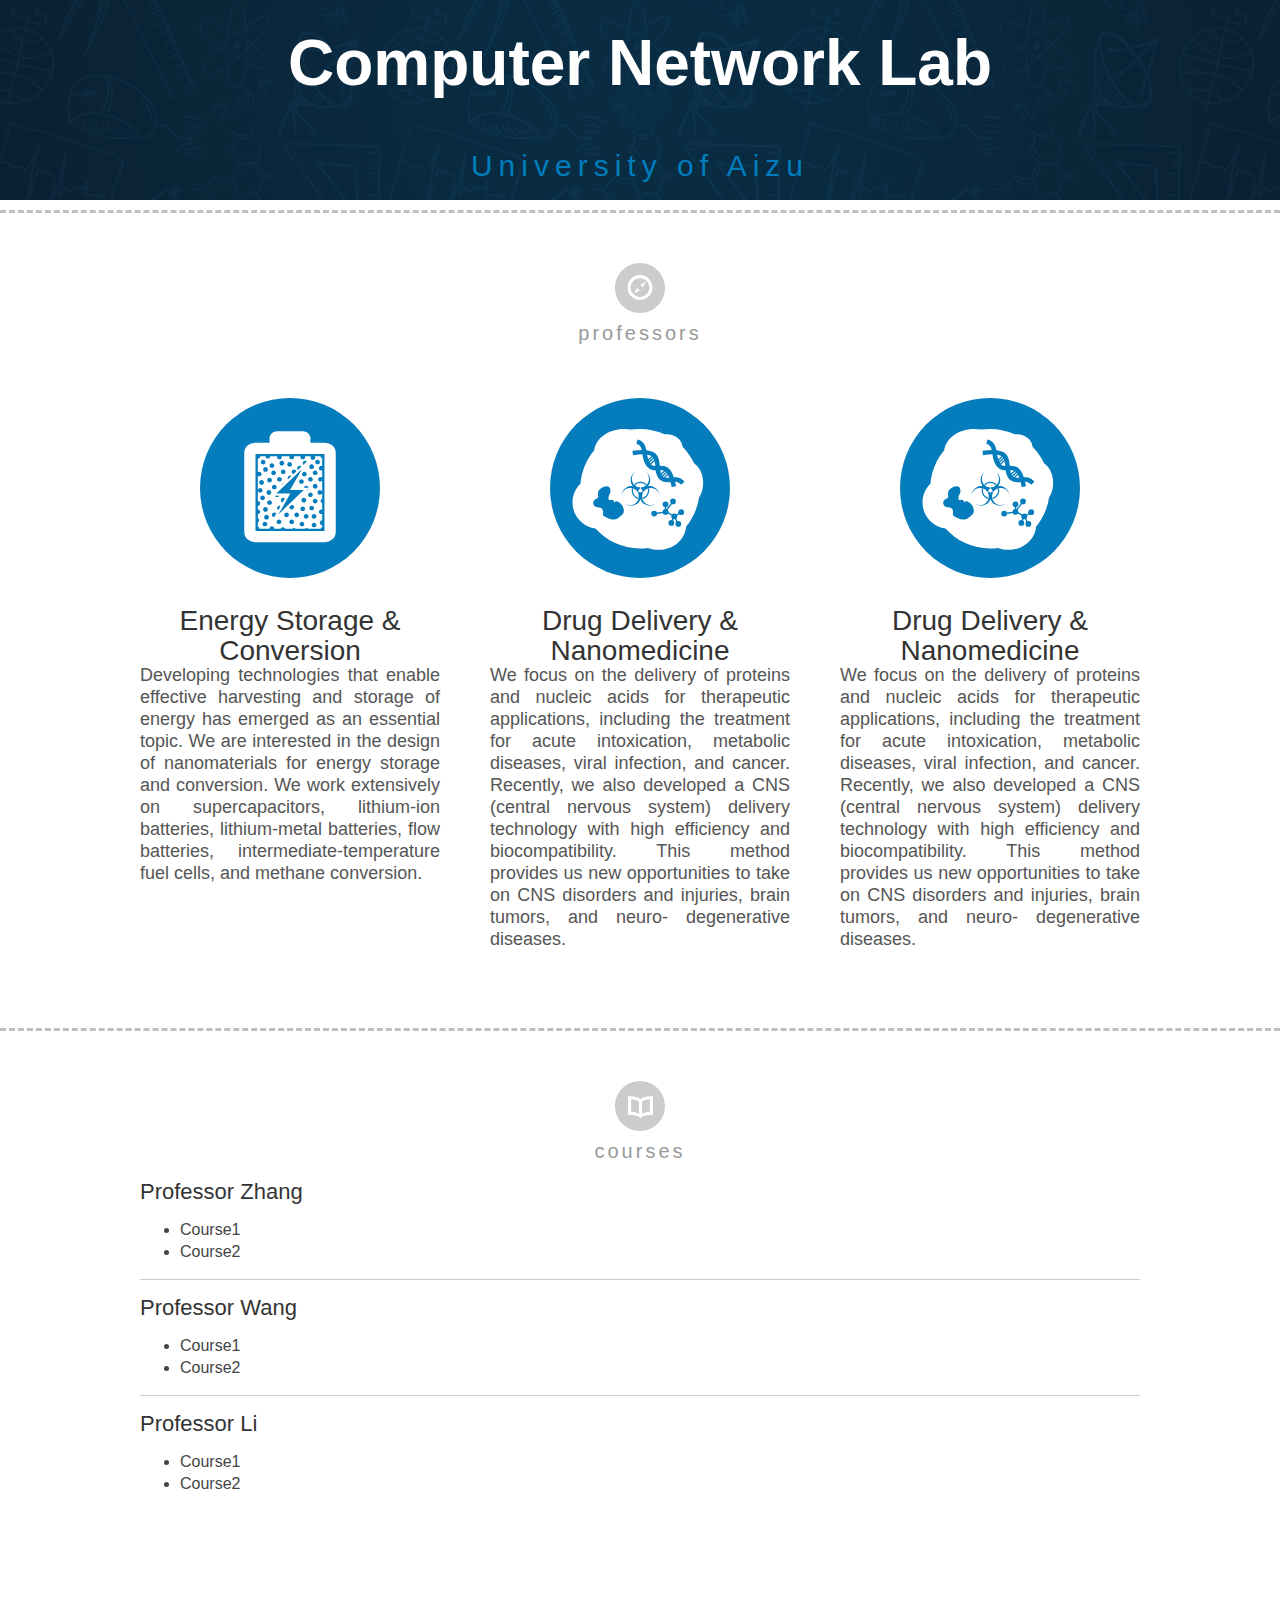
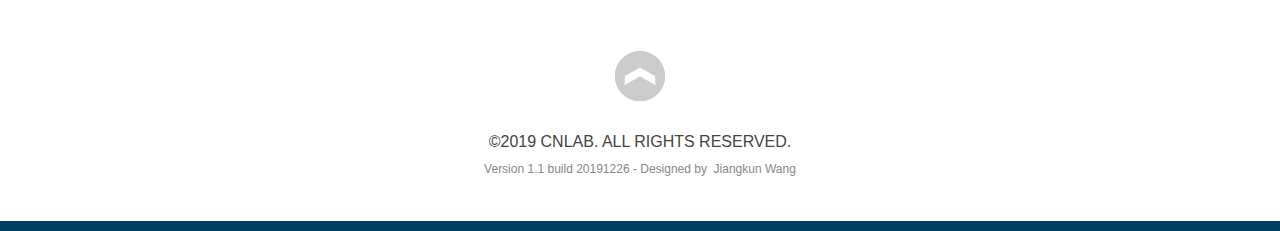
==== index.html @ 90c85148 "20200103" ====
<!DOCTYPE html>
<html class="no-js" lang="en" xmlns="http://www.w3.org/1999/xhtml" xml:lang="en">

<head>
    <meta charset="utf-8" />
    <meta http-equiv="X-UA-Compatible" content="IE=edge,chrome=1" />
    <title>CNLab @ University of Aizu</title>
    <link rel="stylesheet" href="styles.css" />
</head>

<body>
    <div class="page-container">
        <header id="home">
            <div id="show-mobile-menu-container">
                <a class="btn menu-btn" id="open-menu-btn" href="#"><span class="btn-bar"></span><span class="btn-bar"></span
            ><span class="btn-bar"></span
          ></a>
            </div>
            <div class="light">
                <div class="lulab-logo">
                    <h1><a href="index.html">Computer Network Lab</a></h1>
                    <p>University of Aizu</p>
                </div>
            </div>
        </header>
        <section id="research">
            <article>
                <h2 class="section-title">Professors</h2>
                <div class="row-fluid">
                    <div class="ri-span span6" id="ri-left">
                        <img class="ri-img" src="img/ri-energy.svg" alt="Battery Materials" />
                        <h3 class="ri-title">Energy Storage & Conversion</h3>
                        <p>
                            Developing technologies that enable effective harvesting and storage of energy has emerged as an essential topic. We are interested in the design of nanomaterials for energy storage and conversion. We work extensively on supercapacitors, lithium-ion batteries,
                            lithium-metal batteries, flow batteries, intermediate-temperature fuel cells, and methane conversion.
                        </p>
                    </div>
                    <div class="ri-span span6" id="ri-left">
                        <img class="ri-img" src="img/ri-bio.svg" alt="Biomolecule Delivery" />
                        <h3 class="ri-title">Drug Delivery & Nanomedicine</h3>
                        <p>
                            We focus on the delivery of proteins and nucleic acids for therapeutic applications, including the treatment for acute intoxication, metabolic diseases, viral infection, and cancer. Recently, we also developed a CNS (central nervous system) delivery technology
                            with high efficiency and biocompatibility. This method provides us new opportunities to take on CNS disorders and injuries, brain tumors, and neuro- degenerative diseases.
                        </p>
                    </div>
                    <div class="ri-span span6" id="ri-left2">
                        <img class="ri-img" src="img/ri-bio.svg" alt="Biomolecule Delivery" />
                        <h3 class="ri-title">Drug Delivery & Nanomedicine</h3>
                        <p>
                            We focus on the delivery of proteins and nucleic acids for therapeutic applications, including the treatment for acute intoxication, metabolic diseases, viral infection, and cancer. Recently, we also developed a CNS (central nervous system) delivery technology
                            with high efficiency and biocompatibility. This method provides us new opportunities to take on CNS disorders and injuries, brain tumors, and neuro- degenerative diseases.
                        </p>
                    </div>
                </div>
            </article>
        </section>
        <section id="publication">
            <h2 class="section-title">Courses</h2>
            <article>
                <div>
                    <h3 class="member-name">Professor Zhang</h3>
                    <ul>
                        <li>Course1</li>
                        <li>Course2</li>
                    </ul>
                    <hr />
                    <h3 class="member-name">Professor Wang</h3>
                    <ul>
                        <li>Course1</li>
                        <li>Course2</li>
                    </ul>
                    <hr />
                    <h3 class="member-name">Professor Li</h3>
                    <ul>
                        <li>Course1</li>
                        <li>Course2</li>
                    </ul>
                </div>
            </article>
        </section>
        <footer>
            <p class="footer-gohome">
                <a class="btn-gohome" href="#home">Go Home</a>
            </p>
            <p class="footer">
                &copy;2019 <a href="index.html">CNLab</a>. All rights reserved.
            </p>
            <p class="sub-footer">
                Version 1.1 build 20191226 - Designed by&nbsp;
                <a href="https://wjkbfq.github.io">Jiangkun Wang</a>
            </p>
        </footer>
        <div class="disable-dim"></div>
    </div>
</body>

</html>
---- styles.css ----
article,aside,details,figcaption,figure,footer,header,hgroup,hr,main,nav,section,summary {
display:block;
}

dl,h3,hr,menu,ol,p,pre,ul {
margin:1em 0;
}

fieldset,hr,img,legend {
border:0;
}

fieldset,hr,legend {
padding:0;
}

.contact-btns,.pub-list,nav ol,nav ul {
list-style:none;
}

.hidden,.invisible {
visibility:hidden;
}

.clearfix:after,.container::after,.member-ope .member-ope-inner::after,.row-fluid::after,nav .navbar-inner::after {
clear:both;
}

audio:not([controls]) {
display:none;
height:0;
}

html {
font-size:100%;
-webkit-text-size-adjust:100%;
-ms-text-size-adjust:100%;
}

button,html,input,select,textarea {
font-family:sans-serif;
color:#222;
}

a:focus {
outline:dotted thin;
}

a:active,a:hover {
outline:0;
}

h1 {
font-size:2em;
margin:.67em 0;
}

h2 {
font-size:1.5em;
margin:.83em 0;
}

h3 {
font-size:1.17em;
}

h4 {
font-size:1em;
margin:1.33em 0;
}

h5 {
font-size:.83em;
margin:1.67em 0;
}

h6 {
font-size:.67em;
margin:2.33em 0;
}

abbr[title] {
border-bottom:1px dotted;
}

b,strong {
font-weight:700;
}

blockquote {
margin:1em 40px;
}

dfn {
font-style:italic;
}

hr {
-moz-box-sizing:content-box;
box-sizing:content-box;
height:1px;
border-top:1px solid #ccc;
}

mark {
background:#ff0;
color:#000;
}

code,kbd,pre,samp {
font-family:monospace,serif;
font-size:1em;
}

pre {
white-space:pre-wrap;
word-wrap:break-word;
}

q {
quotes:none;
}

q:after,q:before {
content:none;
}

small {
font-size:80%;
}

sub,sup {
font-size:75%;
line-height:0;
position:relative;
vertical-align:baseline;
}

sup {
top:-.5em;
}

sub {
bottom:-.25em;
}

dd {
margin:0 0 0 40px;
}

menu,ol,ul {
padding:0 0 0 40px;
}

img {
-ms-interpolation-mode:bicubic;
vertical-align:middle;
}

svg:not(:root) {
overflow:hidden;
}

legend {
white-space:normal;
}

button,input,select,textarea {
font-size:100%;
vertical-align:baseline;
margin:0;
}

button,input {
line-height:normal;
}

button,select {
text-transform:none;
}

button,html input[type=button],input[type=reset],input[type=submit] {
-webkit-appearance:button;
cursor:pointer;
}

.lulab-logo p,button[disabled],html input[disabled] {
cursor:default;
}

input[type=checkbox],input[type=radio] {
box-sizing:border-box;
padding:0;
}

input[type=search] {
-webkit-appearance:textfield;
-moz-box-sizing:content-box;
-webkit-box-sizing:content-box;
box-sizing:content-box;
}

input[type=search]::-webkit-search-cancel-button,input[type=search]::-webkit-search-decoration {
-webkit-appearance:none;
}

button::-moz-focus-inner,input::-moz-focus-inner {
border:0;
padding:0;
}

textarea {
overflow:auto;
vertical-align:top;
resize:vertical;
}

table {
border-collapse:collapse;
border-spacing:0;
}

.chromeframe {
background:#ccc;
color:#000;
margin:.2em 0;
padding:.2em 0;
}

body {
font-family:Raleway,sans-serif;
font-size:16px;
line-height:22px;
color:#444;
}

.page-container {
position:relative;
-webkit-transition:left .6s;
-moz-transition:left .6s;
transition:left .6s;
z-index:10;
background:#fff;
}

.disable-dim,nav {
position:absolute;
}

.disable-dim {
top:0;
left:0;
width:100%;
height:100%;
background:#fff;
opacity:0;
display:none;
-webkit-transition:opacity .5s;
-moz-transition:opacity .5s;
transition:opacity .5s;
}

.container {
width:auto;
}

#main-nav-menu {
float:none;
display:inline-block;
zoom:1;
margin:0 auto;
}

header {
background:url(img/home-pattern.png);
line-height: 200px !important;
height: 200px !important;
}

.light {
width:100%;
height:100%;
background:url(img/light.png) center center no-repeat;
background-size:1920px 1920px;
}


header .lulab-logo {
vertical-align:middle;
display:inline-block;
zoom:2;
width:100%;
text-align:center;
line-height:20px;
}


.lulab-logo p {
letter-spacing:3px;
color:#007dbc;
font-size:15px;
padding:10px;
}

a{text-decoration: none;color: white}

/*.lulab-logo h1 a {
display:block;
overflow:hidden;
width:240px;
height:56px;
text-indent:-999px;
background:url(img/logo.svg) no-repeat;
background-size:240px 56px;
margin:0 auto;
}*/

nav {
height:100px;
line-height:100px;
bottom:0;
width:100%;
z-index:100;
background:0 0;
transition:background .3s;
}

nav ul li,nav ul li a {
display:block;
color:#007dbc;
}

nav ul,nav ul li {
height:inherit;
line-height:inherit;
}

nav ul {
overflow:visible;
display:inline-block;
zoom:1;
margin:0;
padding:0;
}

nav ul li {
float:left;
letter-spacing:3px;
font-size:16px;
padding:0 20px;
}

section .section-title,section#contact p {
font-size:20px;
line-height:20px;
font-weight:200;
text-align:center;
}

nav ul li a {
text-decoration:none;
-webkit-transition:color .5s;
-moz-transition:color: .5s;
transition:color .5s;
}

nav ul li.active a,nav ul li:hover a {
color:#479ee9;
}

#close-menu-btn-container {
height:60px;
display:none;
vertical-align:middle;
}

#show-mobile-menu-container {
display:none;
height:35px;
width:35px;
position:fixed;
top:15px;
right:15px;
line-height:10px;
}

.btn {
display:inline-block;
zoom:1;
border:1px solid #000;
border-radius:5px;
vertical-align:middle;
margin:5px;
padding:5px;
}

.btn-bar {
display:block;
height:5px;
background:#000;
border-radius:5px;
margin:4px 0;
}

.menu-btn {
width:30px;
height:30px;
}

#close-menu-btn {
margin-left:20px;
border:none;
}

#close-menu-btn .btn-bar {
background:#e7e7e7;
}

#open-menu-btn {
width:23px;
height:23px;
border:1px solid #007dbc;
padding:3px;
}

#open-menu-btn .btn-bar {
background:#007dbc;
height:4px;
margin:3px 0;
}

#open-menu-btn:hover {
border-color:#479ee9;
}

#open-menu-btn:hover .btn-bar {
background:#479ee9;
}

nav.navbar-stuck {
position:fixed;
top:0;
bottom:auto;
background:#fff;
}

nav.navbar-stuck ul li.active a,nav.navbar-stuck ul li:hover a {
color:#000;
text-shadow:0 0 .2em #7f7f7f;
}

section {
border-top:3px dashed #bfbfbf;
margin:10px 0;
}

article {
max-width:1000px;
margin:0 auto;
padding:0 30px 50px;
}

section .section-title {
letter-spacing:3px;
text-transform:lowercase;
color:#999;
background:url(img/icons.svg) top center no-repeat;
background-size:50px;
overflow:hidden;
margin:50px 0;
padding:60px 0 5px;
}

section#research .section-title {
background-position:center -250px;
}

section#alumni,section#people {
background:url(img/people-bg.jpg);
margin-bottom:0;
}

section#people article {
padding-bottom:0;
}

section#alumni .section-title,section#people .section-title {
background-position:center -125px;
}

section#publication .section-title {
background-position:center -375px;
margin-bottom:10px;
}

section#contact {
background:url(img/contact-bg.jpg) center fixed;
background-size:cover;
border-top-color:#0f67b8;
color:#fff;
padding-bottom:40px;
}

section#contact .section-title {
background-position:center 0;
color:#fff;
margin:70px 0 40px;
}

section#contact p {
color:#fff;
}

footer {
height:250px;
border-bottom:10px solid #003f5f;
}

.group-pic {
width:100%;
padding-bottom:60px;
}

.group-pic-img {
border-radius:20px;
overflow:hidden;
width:100%;
}

.row-fluid {
width:100%;
}

.row-fluid [class*=span] {
display:block;
float:left;
width:100%;
min-height:30px;
margin-left:5%;
}

.row-fluid [class*=span]:first-child {
margin-left:0;
}

.row-fluid .span6 {
width:30%;
}

.row-fluid .span3 {
width:21.25%;
}

.ri-span p {
text-align:justify;
color:#555;
font-size:18px;
}

.member-name,.member-title,.ri-title {
cursor:default;
font-weight:400;
color:#333;
}

.ri-img {
width:60%;
}

.ri-title {
font-size:28px;
height:30px;
line-height:30px;
text-transform:capitalize;
margin:28px 0;
}

.member-name,.member-title {
line-height:22px;
font-size:22px;
margin:15px 0 5px;
}

.member-title {
line-height:12px;
font-size:12px;
color:#555;
text-wrap:none;
white-space:nowrap;
margin:5px 0 15px;
}

.member-title a {
color:#444;
text-decoration:none;
}

.member-description {
color:#555;
font-size:14px;
line-height:18px;
text-align:center;
overflow-y:auto;
overflow-x:hidden;
margin:0 0 10px;
}

.member-description a {
color:#333;
text-decoration:none;
}

.contact-btns li a,.featured-read-btn,.footer a,.member-ope ul li a,.pub-item .title a,.pub-year-btn,.sub-footer a {
text-decoration:none;
}

.member-description em {
color:#333;
font-style:normal;
}

.row-fluid .span-member,.row-fluid .span-member:first-child {
text-align:center;
width:22%;
overflow:hidden;
border-radius:20px;
height:400px;
margin:20px 1%;
}

.member-avatar {
width:65%;
display:inline-block;
zoom:1;
border-radius:50%;
margin:0 auto;
}

.member-ope {
text-align:center;
background:0 0;
height:70px;
overflow:hidden;
}

.member-ope ul {
height:inherit;
line-height:inherit;
overflow:visible;
display:inline-block;
zoom:1;
margin:0 auto;
padding:0;
}

.member-ope ul li {
line-height:inherit;
display:block;
float:left;
letter-spacing:2px;
font-size:14px;
width:30px;
height:30px;
overflow:hidden;
margin:0 5px 5px;
}

.member-ope ul li a {
display:block;
width:30px;
height:30px;
overflow:hidden;
text-indent:-1000px;
background:url(img/social-icons.svg) no-repeat;
background-size:30px;
opacity:1;
-webkit-transition:opacity .5s;
-moz-transition:opacity .5s;
transition:opacity .5s;
}

.member-ope ul li:hover a {
opacity:.4;
}

.member-ope ul li.icon-facebook a {
background-position:0 -1px;
}

.member-ope ul li.icon-pinterest a {
background-position:0 -184px;
}

.member-ope ul li.icon-twitter a {
background-position:0 -63px;
}

.member-ope ul li.icon-linkedin a {
background-position:0 -123px;
}

.member-ope ul li.icon-gplus a {
background-position:0 -245px;
}

.member-ope ul li.icon-renren a {
background-position:0 -306px;
}

.member-ope ul li.icon-weibo a {
background-position:0 -367px;
}

.member-ope ul li.icon-homepage a {
background-position:0 -550px;
}

.member-ope ul li.icon-researchgate a {
background-position:0 -611px;
}

.member-ope ul li.icon-cv a {
background-position:0 -490px;
}

.member-ope ul li.icon-email a {
background-position:0 -428px;
}

.contact-btns {
display:block;
text-align:center;
margin:10px 0 0;
padding:0;
}

.contact-btns li {
margin:10px 0;
}

.contact-btns li a {
color:#fff;
display:inline-block;
zoom:1;
line-height:16px;
font-size:16px;
font-weight:200;
background:url(img/contact-icons.svg) 15px 0 no-repeat #0e4876;
box-shadow:4px 4px 0 #000;
text-align:left;
padding:15px;
}

.contact-btns li a:hover {
box-shadow:none;
}

.contact-btns li.contact-email-btn a {
background-position:15px 16px;
padding-left:45px;
}

.contact-btns li.contact-tel-btn a {
background-position:15px -86px;
padding-left:42px;
}

.contact-btns li.contact-address-btn a {
line-height:16px;
font-size:13px;
background-position:12px -183px;
padding-left:50px;
}

.contact-btns li.alumni-trigger a {
line-height:18px;
font-size:18px;
background-image:none;
background-color:#cfcfcf;
box-shadow:4px 4px 0 rgba(0,0,0,.1);
color:#1468b1;
padding-left:30px;
padding-right:30px;
font-weight:400;
}

.footer-gohome {
line-height:60px;
padding-top:80px;
}

.footer-gohome .btn-gohome {
display:block;
width:50px;
height:50px;
overflow:hidden;
text-indent:-1000px;
background-image:url(img/icons.svg);
background-repeat:no-repeat;
background-size:50px;
background-position:0 -500px;
margin:0 auto;
}

.footer {
text-transform:uppercase;
font-size:16px;
font-weight:400;
color:#444;
padding:30px 0 5px;
}

.footer a:hover {
color:#fff;
background:#444;
}

.sub-footer {
font-size:12px;
font-weight:200;
color:#888;
}

.sub-footer a {
color:#888;
}

.sub-footer a:hover {
color:#fff;
background-color:#888;
}

.pub-year {
font-size:20px;
font-weight:200;
line-height:36px;
margin:15px 0;
}

.pub-year-title {
color:#333;
padding-right:10px;
}

.pub-year-btn {
-webkit-border-radius:5px;
-moz-border-radius:5px;
border-radius:5px;
background:#fff;
color:#007dbc;
margin:0 5px;
padding:5px 10px;
}

.pub-year-btn-active,.pub-year-btn:hover {
background:#007dbc;
color:#fff;
}

.pub-list {
margin:15px 0;
padding:0;
}

.pub-item {
border-left:5px solid #d2ebff;
text-align:justify;
color:#666;
line-height:150%;
margin:5px 0;
padding:3px 0 3px 10px;
}

.pub-item:hover {
background:#f5fbff;
border-left-color:#2b9bff;
}

.pub-item .title {
color:#333;
text-transform:capitalize;
}

.pub-item .title a:hover {
color:#fff;
background:#666;
}

.pub-item .journal {
text-transform:capitalize;
font-style:italic;
color:#555;
}

.bx-wrapper {
margin:0 auto 60px;
padding:0;
}

.bx-wrapper img {
max-width:100%;
display:block;
}

.bx-wrapper .bx-viewport {
border:5px solid #fff;
left:-5px;
background:#fff;
}

.bx-wrapper .bx-controls-auto,.bx-wrapper .bx-pager {
position:absolute;
bottom:-30px;
width:100%;
}

.bx-wrapper .bx-loading {
min-height:50px;
background:url(img/bx_loader.gif) center center no-repeat #fff;
height:100%;
width:100%;
position:absolute;
top:0;
left:0;
z-index:2000;
}

.bx-wrapper .bx-pager {
text-align:center;
font-size:.85em;
font-family:Arial;
font-weight:700;
color:#666;
padding-top:20px;
}

.bx-wrapper .bx-pager.bx-default-pager a {
background:#666;
text-indent:-9999px;
display:block;
width:10px;
height:10px;
outline:0;
-moz-border-radius:5px;
-webkit-border-radius:5px;
border-radius:5px;
margin:0 5px;
}

.bx-wrapper .bx-pager.bx-default-pager a.active,.bx-wrapper .bx-pager.bx-default-pager a:hover {
background:#000;
}

.bx-wrapper .bx-prev {
left:10px;
background:url(img/bx_controls.png) 0 -32px no-repeat;
}

.bx-wrapper .bx-next {
right:10px;
background:url(img/bx_controls.png) -43px -32px no-repeat;
}

.bx-wrapper .bx-prev:hover {
background-position:0 0;
}

.bx-wrapper .bx-next:hover {
background-position:-43px 0;
}

.bx-wrapper .bx-controls-direction a {
position:absolute;
top:62%;
margin-top:-16px;
outline:0;
width:32px;
height:32px;
text-indent:-9999px;
z-index:9999;
}

.bx-wrapper .bx-controls-auto .bx-start {
display:block;
text-indent:-9999px;
width:10px;
height:11px;
outline:0;
background:url(img/bx_controls.png) -86px -11px no-repeat;
margin:0 3px;
}

.bx-wrapper .bx-controls-auto .bx-start.active,.bx-wrapper .bx-controls-auto .bx-start:hover {
background-position:-86px 0;
}

.bx-wrapper .bx-controls-auto .bx-stop {
display:block;
text-indent:-9999px;
width:9px;
height:11px;
outline:0;
background:url(img/bx_controls.png) -86px -44px no-repeat;
margin:0 3px;
}

.bx-wrapper .bx-controls-auto .bx-stop.active,.bx-wrapper .bx-controls-auto .bx-stop:hover {
background-position:-86px -33px;
}

.bx-wrapper .bx-controls.bx-has-controls-auto.bx-has-pager .bx-pager {
text-align:left;
width:80%;
}

.bx-wrapper .bx-controls.bx-has-controls-auto.bx-has-pager .bx-controls-auto {
right:0;
width:35px;
}

.bx-wrapper .bx-caption {
position:absolute;
bottom:0;
left:0;
background:rgba(80,80,80,.75);
width:100%;
}

.bx-wrapper .bx-caption span {
color:#fff;
font-family:Arial;
display:block;
font-size:.85em;
padding:10px;
}

.featured-pub-info {
position:absolute;
left:6%;
top:24%;
width:40%;
height:69%;
overflow:hidden;
}

.featured-pub-info h3 {
color:#fff;
font-weight:400;
font-size:26px;
line-height:120%;
}

.featured-read-btn {
background:rgba(255,255,255,.2);
border:1px solid rgba(255,255,255,.5);
color:#fff;
font-size:18px;
line-height:18px;
position:absolute;
bottom:0;
margin:10px 0;
padding:10px;
}

.featured-read-btn:hover {
background:#fff;
color:#000;
}

.ir,.visuallyhidden {
border:0;
overflow:hidden;
}

.ir {
background-color:transparent;
}

.ir:before {
content:"";
display:block;
width:0;
height:150%;
}

.hidden {
display:none!important;
}

.visuallyhidden {
clip:rect(0000);
height:1px;
position:absolute;
width:1px;
margin:-1px;
padding:0;
}

.visuallyhidden.focusable:active,.visuallyhidden.focusable:focus {
clip:auto;
height:auto;
overflow:visible;
position:static;
width:auto;
margin:0;
}

.clearfix:after,.clearfix:before {
content:" ";
display:table;
}

body,fieldset,figure,form,.member-description p,footer p {
margin:0;
}

nav,nav ul li,.ri-span,.footer,.footer-gohome,.sub-footer,.bx-wrapper .bx-controls-auto {
text-align:center;
}

audio,canvas,video,.bx-wrapper .bx-controls-auto .bx-controls-auto-item,.bx-wrapper .bx-pager .bx-pager-item {
display:inline-block;
}

[hidden],.bx-wrapper .bx-controls-direction a.disabled,.alumni-btn,.alumni-wnd {
display:none;
}

::-moz-selection,::selection {
background:#007dbc;
color:#fff;
text-shadow:none;
}

nav .navbar-inner,.bx-wrapper,.member-ope .member-ope-inner {
position:relative;
}

.navbar-inner::after,nav .navbar-inner::before,.row-fluid::after,.row-fluid::before,.member-ope .member-ope-inner::before,.member-ope-inner::after {
content:"";
display:table;
line-height:0;
}

#close-menu-btn:hover .btn-bar,section#research {
background:#fff;
}

nav.navbar-stuck ul li,nav.navbar-stuck ul li a,.pub-item .title a {
color:#333;
}

.member-title a:hover,.member-description a:hover {
text-decoration:underline;
}

.footer a,.pub-item .vol {
color:#444;
}

@media only screen and min-width1200px {
.alumni-btn {
display:block;
}
}

@media only screen and min-width769px and max-width979px {
.alumni-btn {
display:block;
}
}

@media only screen and max-width768px {
nav,nav ul li {
text-align:left;
}

nav ul li,nav ul li a {
color:#e7e7e7;
display:block;
}

#close-menu-btn-container,#show-mobile-menu-container,nav ul li,nav ul li a {
display:block;
}

body {
padding:0;
}

.lulab-logo h1 a {
width:200px;
height:46px;
background-size:200px 46px;
}

nav ul,nav ul li {
width:100%;
line-height:inherit;
padding:0;
}

.lulab-logo p {
font-size:18px;
}

nav {
height:500px;
line-height:60px;
top:0;
right:0;
position:fixed;
width:300px;
background:#262626;
border-left:5px solid #fff;
z-index:0;
}

nav .navbar-inner {
height:100%;
}

nav ul {
overflow:visible;
overflow-y:auto;
margin:0;
}

nav ul li {
height:60px;
border-top:1px solid #313131;
border-bottom:1px solid #000;
letter-spacing:1px;
font-size:20px;
font-weight:400;
text-transform:capitalize;
}

nav ul li a {
text-decoration:none;
padding:0 20px;
}

nav ul li.active,nav ul li:hover {
background-color:#0c0c0c;
border-top:1px solid #0c0c0c;
}

nav ul li.active a,nav ul li:hover a {
color:#fff;
}

.ri-title {
font-size:24px;
}

.row-fluid .span-member,.row-fluid .span-member:first-child {
text-align:center;
width:30%;
overflow:hidden;
border-radius:20px;
margin:20px 1%;
}

.featured-pub-info h3 {
font-size:20px;
}

.featured-read-btn {
font-size:15px;
line-height:15px;
}
}

@media only screen and max-width600px {
.row-fluid .span-member,.row-fluid .span-member:first-child {
text-align:center;
width:46%;
overflow:hidden;
border-radius:20px;
margin:20px 1%;
}

.featured-pub-info h3 {
font-size:16px;
}

.featured-read-btn {
font-size:13px;
line-height:13px;
}
}

@media only screen and max-width480px {
body {
padding:0;
}

.lulab-logo h1 a {
width:160px;
height:37px;
background-size:160px 37px;
}

.lulab-logo p {
font-size:16px;
}

.row-fluid [class*=span],.row-fluid [class*=span]:first-child {
float:none;
margin-left:0;
width:100%;
height:auto;
}

.ri-title {
font-size:28px;
}

.member-name,.member-title {
line-height:26px;
font-size:26px;
}

.member-title {
line-height:14px;
font-size:14px;
}

.member-description {
font-size:16px;
line-height:19px;
}

section#contact {
background:url(img/contact-bg-mobile.jpg) fixed;
background-size:100%;
}

section#contact p {
font-size:18px;
line-height:18px;
}

.bx-wrapper,.group-pic {
display:none;
}
}

@media print {
blockquote,img,pre,tr {
page-break-inside:avoid;
}

* {
background:0 0!important;
color:#000!important;
box-shadow:none!important;
text-shadow:none!important;
}

a,a:visited {
text-decoration:underline;
}

a[href]:after {
content:" (" attr(href) ")";
}

abbr[title]:after {
content:" (" attr(title) ")";
}

.ir a:after,a[href^=javascript:]:after,a[href^=#]:after {
content:"";
}

blockquote,pre {
border:1px solid #999;
}

thead {
display:table-header-group;
}

img {
max-width:100%!important;
}

@page {
margin:.5cm;
}

h2,h3,p {
orphans:3;
widows:3;
}

h2,h3 {
page-break-after:avoid;
}
}
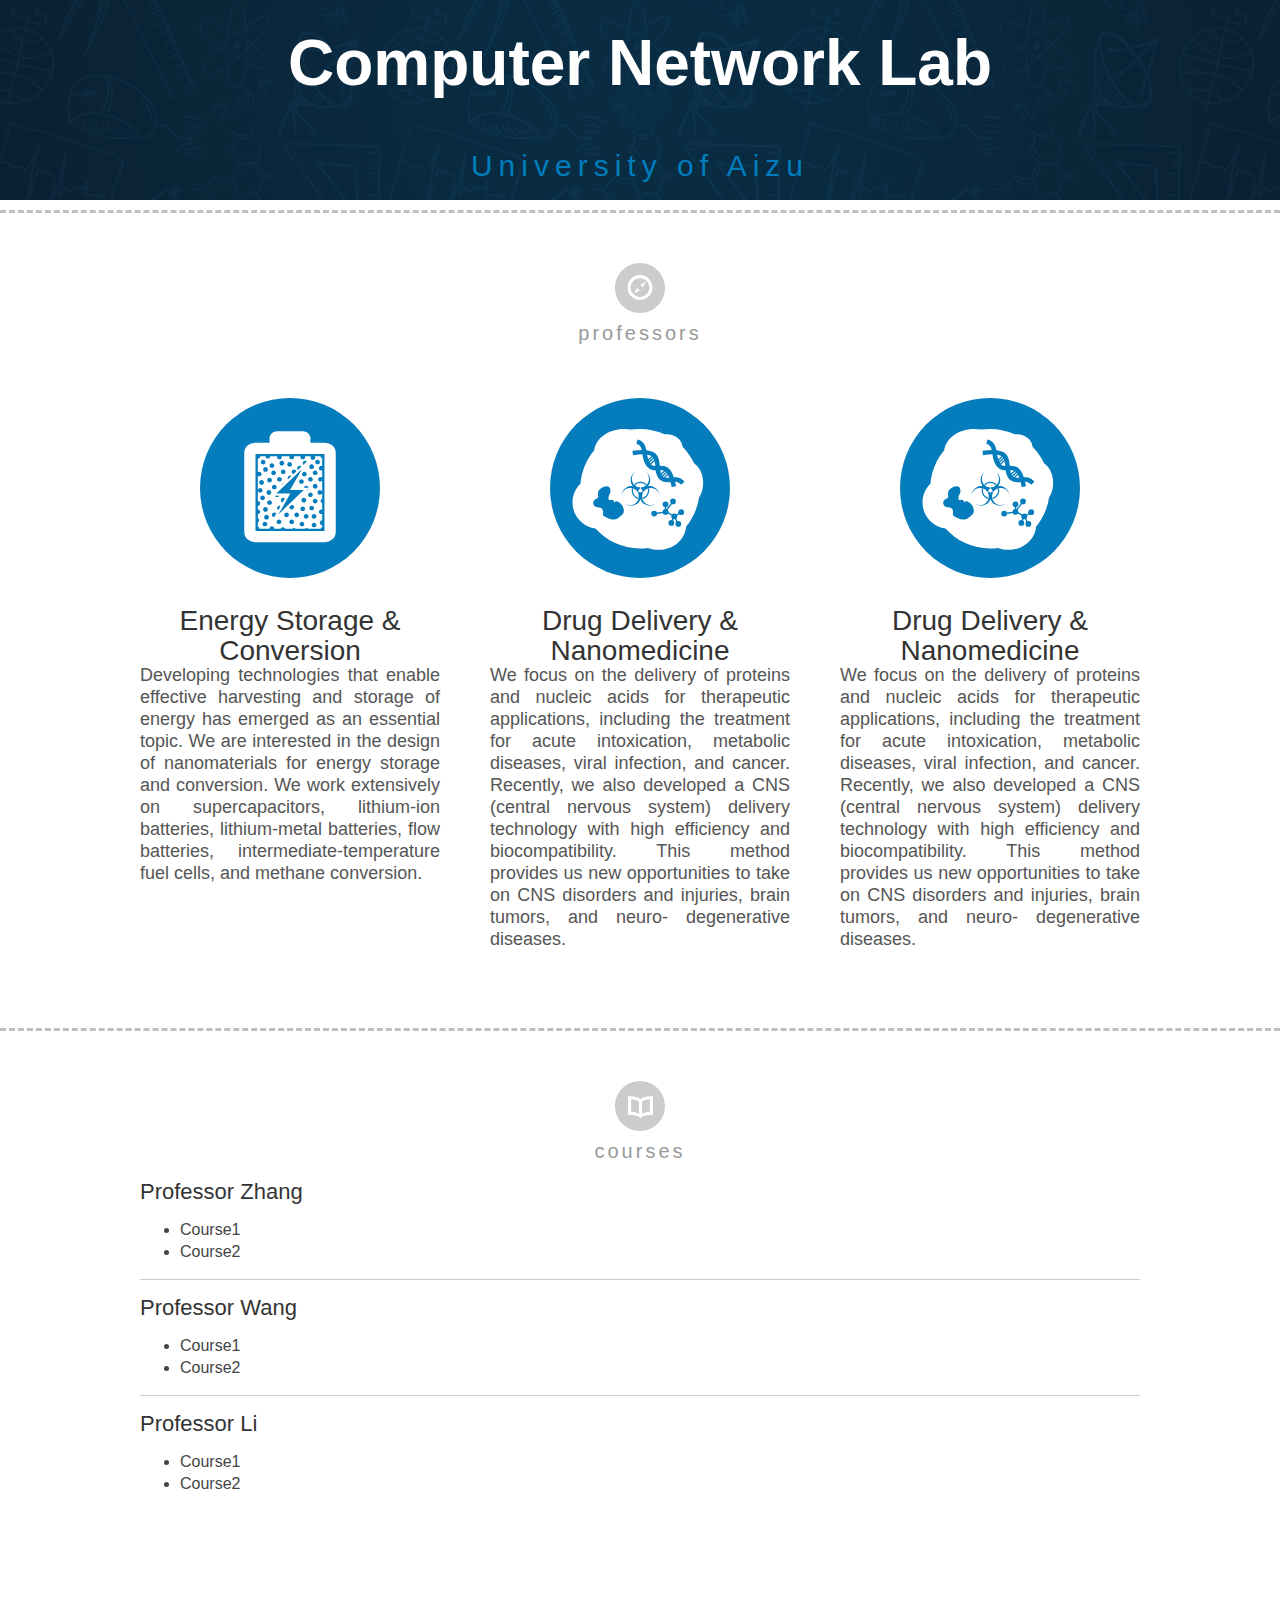
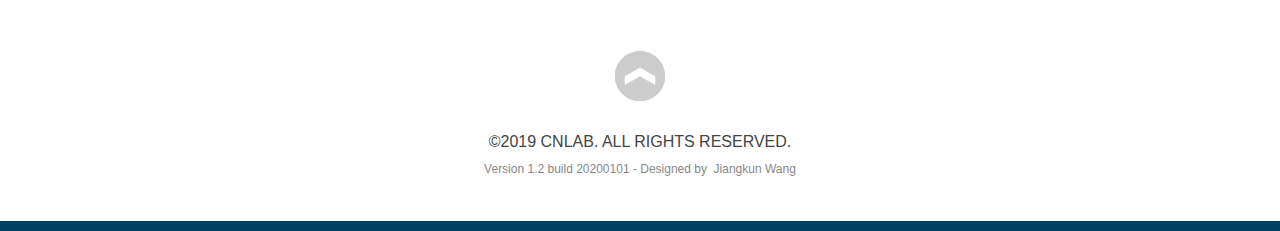
==== commit e7199229: "Update index.html" ====
--- a/index.html
+++ b/index.html
@@ -86,8 +86,8 @@
                 &copy;2019 <a href="index.html">CNLab</a>. All rights reserved.
             </p>
             <p class="sub-footer">
-                Version 1.1 build 20191226 - Designed by&nbsp;
-                <a href="https://wjkbfq.github.io">Jiangkun Wang</a>
+                Version 1.2 build 20200101 - Designed by&nbsp;
+                <a href="https://wjkbfq.github.io" target="_blank">Jiangkun Wang</a>
             </p>
         </footer>
         <div class="disable-dim"></div>
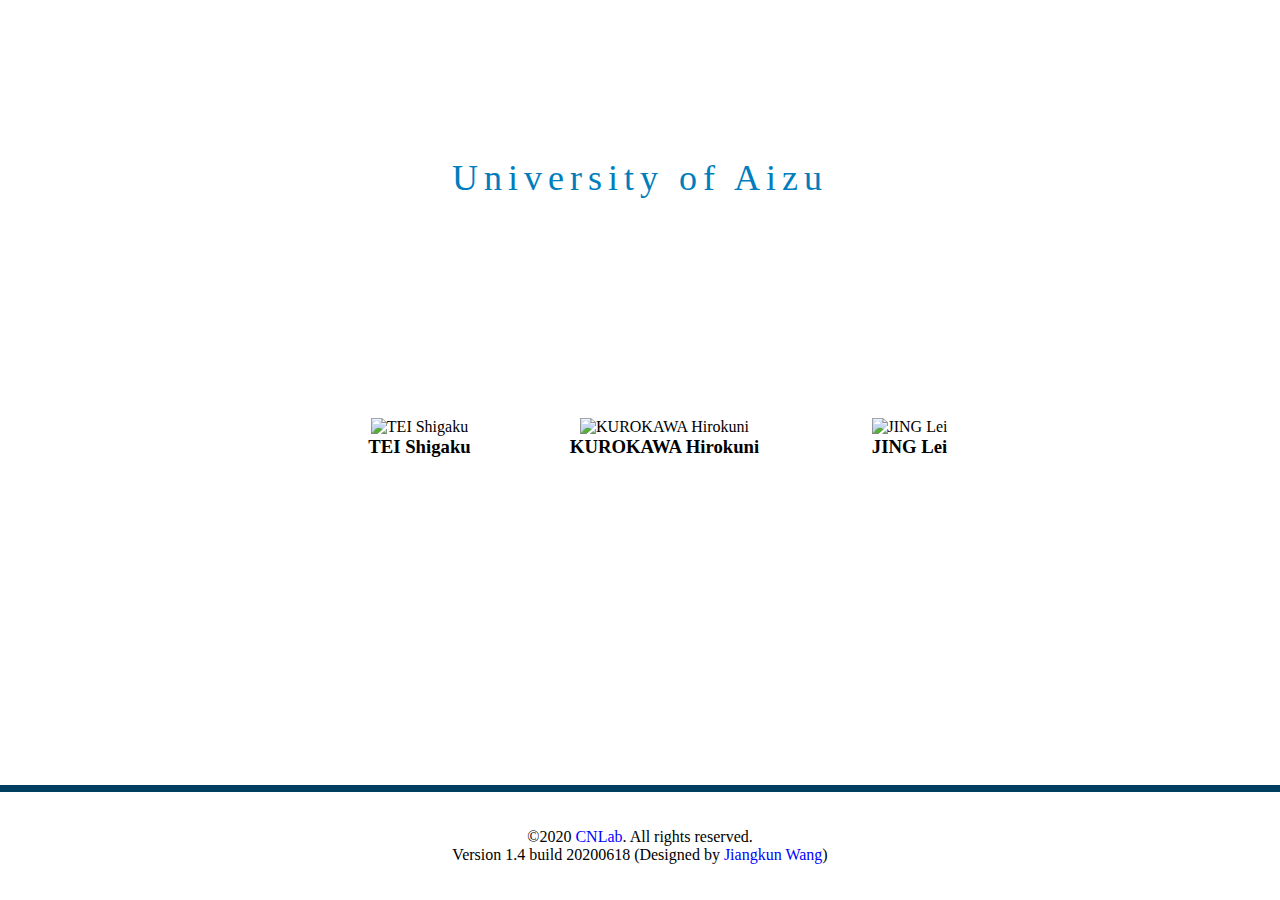
==== commit 5e205867: "20200618" ====
--- a/index.html
+++ b/index.html
@@ -1,97 +1,133 @@
 <!DOCTYPE html>
-<html class="no-js" lang="en" xmlns="http://www.w3.org/1999/xhtml" xml:lang="en">
-
+<html lang="en">
 <head>
     <meta charset="utf-8" />
-    <meta http-equiv="X-UA-Compatible" content="IE=edge,chrome=1" />
     <title>CNLab @ University of Aizu</title>
-    <link rel="stylesheet" href="styles.css" />
+    <style>
+    @media screen and (orientation: portrait) {
+        .container{
+            grid-template-rows: 0px repeat(3, 300px) 0px;
+            grid-template-columns: auto;
+        }
+    }
+    @media screen and (orientation: landscape) {
+        .container{
+            grid-template-rows: auto;
+            grid-template-columns: 15% repeat(3, 25%) 15%;
+        }
+    }
+    * {
+        margin:0;
+        padding:0;
+    }
+    a:link {text-decoration: none;color: blue}
+    a:active {text-decoration: blink}
+    a:hover {text-decoration: none;color: blue}
+    a:visited {text-decoration: none;color: green}
+
+    html{height:100%;}
+    body{min-height:100%;margin:0;padding:0;position:relative;}
+    header {
+        background:url(https://c.kunn.cc/u/i/background-20200618.png);
+        line-height: 250px !important;
+        height: 250px !important;
+    }
+    main{
+        padding:150px;
+    }
+    footer{
+        position:absolute;
+        bottom:0;
+        width:100%;
+    }
+    div {
+        text-align: center;
+    }
+    .container{
+        display: grid;
+        grid-gap: 0px 0px;
+    }
+    .container .item{
+        height:200px;
+    }
+    #c-logo {
+        vertical-align:middle;
+        display:inline-block;
+        zoom:2;
+        width:100%;
+        text-align:center;
+        line-height:20px;
+    }
+    #c-logo h1 a {
+        width:200px;
+        height:46px;
+        background-size:200px 46px;
+    }
+    #c-logo p {
+        letter-spacing:3px;
+        color:#007dbc;
+        font-size:18px;
+        padding:10px;
+    }
+
+</style>
 </head>
-
-<body>
-    <div class="page-container">
-        <header id="home">
-            <div id="show-mobile-menu-container">
-                <a class="btn menu-btn" id="open-menu-btn" href="#"><span class="btn-bar"></span><span class="btn-bar"></span
-            ><span class="btn-bar"></span
-          ></a>
+<body style="overflow:-scroll;overflow-x:hidden">
+    <header>
+        <div id="c-logo">
+            <h1><a href="index.html" style="color: white; line-height:100%">Computer Network Lab</a></h1>
+            <br>
+            <p>University of Aizu</p>
+        </div>
+    </header>
+    <br>
+    <main>
+        <div class="container">
+            <div class="item"></div>
+            <div class="item">
+                <a href="https://www.u-aizu.ac.jp/research/faculty/detail?cd=90039&lng=en" style="color:#000000;">
+                    <img class="ri-img" src="https://www.u-aizu.ac.jp/upload/user/90039.jpg" alt="TEI Shigaku" />
+                    <h3 class="ri-title">
+                        TEI Shigaku
+                    </h3>
+                </a>
             </div>
-            <div class="light">
-                <div class="lulab-logo">
-                    <h1><a href="index.html">Computer Network Lab</a></h1>
-                    <p>University of Aizu</p>
-                </div>
+            <div class="item">
+                <a href="https://www.u-aizu.ac.jp/research/faculty/detail?cd=90040&lng=en"  style="color:#000000;">
+                    <img class="ri-img" src="https://www.u-aizu.ac.jp/upload/user/90040.jpg" alt="KUROKAWA Hirokuni" />
+                    <h3 class="ri-title">
+                        KUROKAWA Hirokuni
+                    </h3>
+                </a>
             </div>
-        </header>
-        <section id="research">
-            <article>
-                <h2 class="section-title">Professors</h2>
-                <div class="row-fluid">
-                    <div class="ri-span span6" id="ri-left">
-                        <img class="ri-img" src="img/ri-energy.svg" alt="Battery Materials" />
-                        <h3 class="ri-title">Energy Storage & Conversion</h3>
-                        <p>
-                            Developing technologies that enable effective harvesting and storage of energy has emerged as an essential topic. We are interested in the design of nanomaterials for energy storage and conversion. We work extensively on supercapacitors, lithium-ion batteries,
-                            lithium-metal batteries, flow batteries, intermediate-temperature fuel cells, and methane conversion.
-                        </p>
-                    </div>
-                    <div class="ri-span span6" id="ri-left">
-                        <img class="ri-img" src="img/ri-bio.svg" alt="Biomolecule Delivery" />
-                        <h3 class="ri-title">Drug Delivery & Nanomedicine</h3>
-                        <p>
-                            We focus on the delivery of proteins and nucleic acids for therapeutic applications, including the treatment for acute intoxication, metabolic diseases, viral infection, and cancer. Recently, we also developed a CNS (central nervous system) delivery technology
-                            with high efficiency and biocompatibility. This method provides us new opportunities to take on CNS disorders and injuries, brain tumors, and neuro- degenerative diseases.
-                        </p>
-                    </div>
-                    <div class="ri-span span6" id="ri-left2">
-                        <img class="ri-img" src="img/ri-bio.svg" alt="Biomolecule Delivery" />
-                        <h3 class="ri-title">Drug Delivery & Nanomedicine</h3>
-                        <p>
-                            We focus on the delivery of proteins and nucleic acids for therapeutic applications, including the treatment for acute intoxication, metabolic diseases, viral infection, and cancer. Recently, we also developed a CNS (central nervous system) delivery technology
-                            with high efficiency and biocompatibility. This method provides us new opportunities to take on CNS disorders and injuries, brain tumors, and neuro- degenerative diseases.
-                        </p>
-                    </div>
-                </div>
-            </article>
-        </section>
-        <section id="publication">
-            <h2 class="section-title">Courses</h2>
-            <article>
-                <div>
-                    <h3 class="member-name">Professor Zhang</h3>
-                    <ul>
-                        <li>Course1</li>
-                        <li>Course2</li>
-                    </ul>
-                    <hr />
-                    <h3 class="member-name">Professor Wang</h3>
-                    <ul>
-                        <li>Course1</li>
-                        <li>Course2</li>
-                    </ul>
-                    <hr />
-                    <h3 class="member-name">Professor Li</h3>
-                    <ul>
-                        <li>Course1</li>
-                        <li>Course2</li>
-                    </ul>
-                </div>
-            </article>
-        </section>
-        <footer>
-            <p class="footer-gohome">
-                <a class="btn-gohome" href="#home">Go Home</a>
-            </p>
-            <p class="footer">
-                &copy;2019 <a href="index.html">CNLab</a>. All rights reserved.
+            <div class="item">
+                <a href="https://www.u-aizu.ac.jp/research/faculty/detail?cd=90041&lng=en" style="color:#000000;">
+                    <img class="ri-img" src="https://www.u-aizu.ac.jp/upload/user/90041.jpg" alt="JING Lei" />
+                    <h3 class="ri-title">
+                        JING Lei
+                    </h3>
+                </a>
+            </div>
+            <div>
+            </div>
+        </div>
+        <div class="item"></div>
+    </main>
+    <footer>
+        <div>
+            <HR style="FILTER: alpha(opacity=100,finishopacity=0,style=2)" width="100%" color=#003f5f SIZE=7>
+            <br>
+            <br>
+            <p>
+                &copy;2020 <a href="index.html">CNLab</a>. All rights reserved.
             </p>
             <p class="sub-footer">
-                Version 1.2 build 20200101 - Designed by&nbsp;
-                <a href="https://wjkbfq.github.io" target="_blank">Jiangkun Wang</a>
+                Version 1.4 build 20200618 (Designed by 
+                <a href="https://b.kunn.cc/" target="_blank">Jiangkun Wang</a>)
             </p>
-        </footer>
-        <div class="disable-dim"></div>
-    </div>
+            <br>
+            <br>
+        </div>
+    </footer>
 </body>
-
 </html>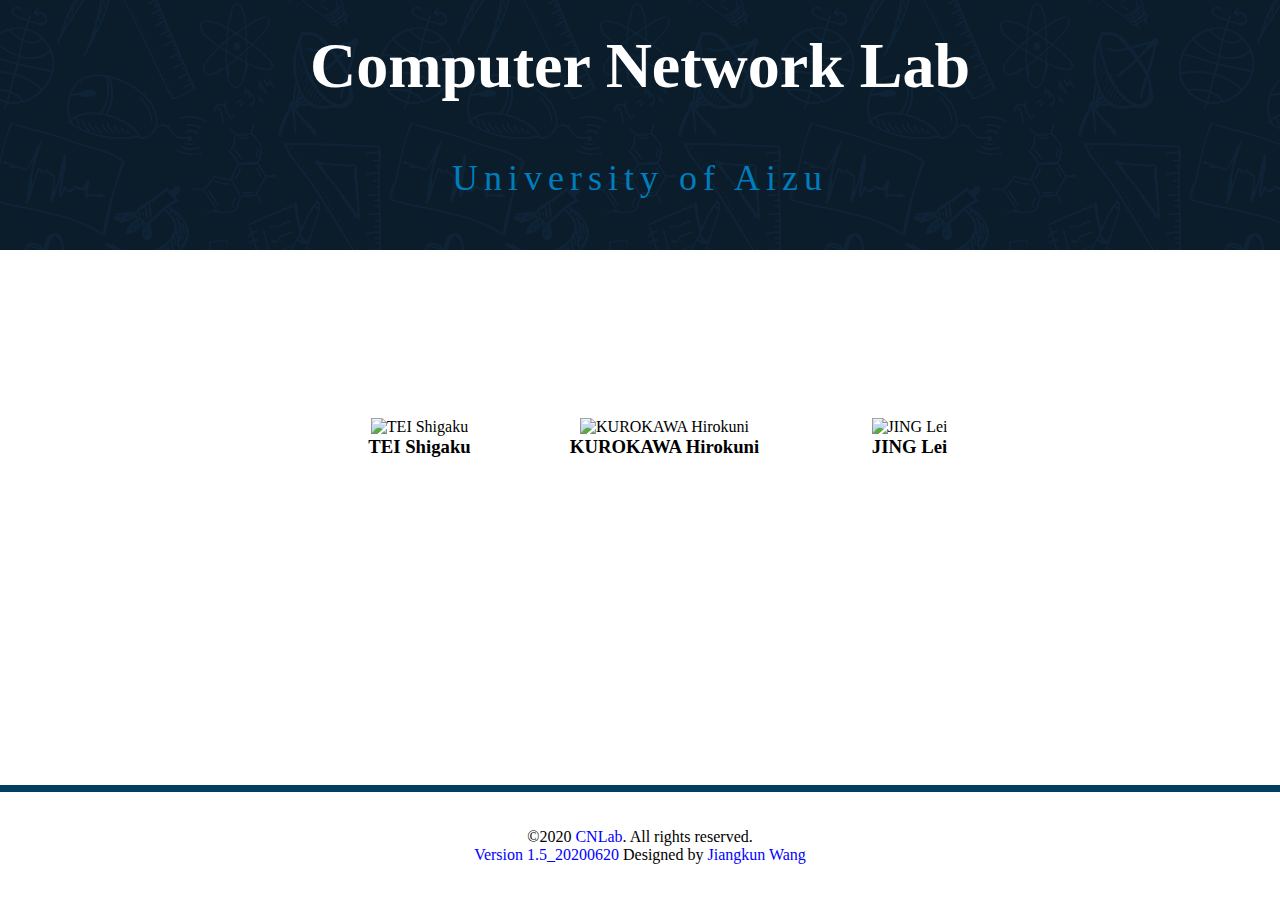
==== commit f8518e58: "Update index.html" ====
--- a/index.html
+++ b/index.html
@@ -1,133 +1,143 @@
 <!DOCTYPE html>
 <html lang="en">
 <head>
-    <meta charset="utf-8" />
-    <title>CNLab @ University of Aizu</title>
-    <style>
-    @media screen and (orientation: portrait) {
-        .container{
-            grid-template-rows: 0px repeat(3, 300px) 0px;
-            grid-template-columns: auto;
-        }
-    }
-    @media screen and (orientation: landscape) {
-        .container{
-            grid-template-rows: auto;
-            grid-template-columns: 15% repeat(3, 25%) 15%;
-        }
-    }
-    * {
-        margin:0;
-        padding:0;
-    }
-    a:link {text-decoration: none;color: blue}
-    a:active {text-decoration: blink}
-    a:hover {text-decoration: none;color: blue}
-    a:visited {text-decoration: none;color: green}
+	<meta charset="utf-8" />
+	<title>CNLab @ University of Aizu</title>
+	<!-- Global site tag (gtag.js) - Google Analytics -->
+	<script async src="https://www.googletagmanager.com/gtag/js?id=UA-128392250-3"></script>
+	<script>
+		window.dataLayer = window.dataLayer || [];
+		function gtag(){dataLayer.push(arguments);}
+		gtag('js', new Date());
 
-    html{height:100%;}
-    body{min-height:100%;margin:0;padding:0;position:relative;}
-    header {
-        background:url(https://c.kunn.cc/u/i/background-20200618.png);
-        line-height: 250px !important;
-        height: 250px !important;
-    }
-    main{
-        padding:150px;
-    }
-    footer{
-        position:absolute;
-        bottom:0;
-        width:100%;
-    }
-    div {
-        text-align: center;
-    }
-    .container{
-        display: grid;
-        grid-gap: 0px 0px;
-    }
-    .container .item{
-        height:200px;
-    }
-    #c-logo {
-        vertical-align:middle;
-        display:inline-block;
-        zoom:2;
-        width:100%;
-        text-align:center;
-        line-height:20px;
-    }
-    #c-logo h1 a {
-        width:200px;
-        height:46px;
-        background-size:200px 46px;
-    }
-    #c-logo p {
-        letter-spacing:3px;
-        color:#007dbc;
-        font-size:18px;
-        padding:10px;
-    }
+		gtag('config', 'UA-128392250-3');
+	</script>
+
+	<style>
+	@media screen and (orientation: portrait) {
+		.container{
+			grid-template-rows: 0px repeat(3, 300px) 0px;
+			grid-template-columns: auto;
+		}
+	}
+	@media screen and (orientation: landscape) {
+		.container{
+			grid-template-rows: auto;
+			grid-template-columns: 15% repeat(3, 25%) 15%;
+		}
+	}
+	* {
+		margin:0;
+		padding:0;
+	}
+	a:link {text-decoration: none;color: blue}
+	a:active {text-decoration: blink}
+	a:hover {text-decoration: none;color: blue}
+	a:visited {text-decoration: none;color: green}
+
+	html{height:100%;}
+	body{min-height:100%;margin:0;padding:0;position:relative;}
+	header {
+		background:url('[data-uri]');
+		line-height: 250px !important;
+	}
+	main{
+		padding:150px;
+	}
+	footer{
+		position:absolute;
+		bottom:0;
+		width:100%;
+	}
+	div {
+		text-align: center;
+	}
+	.container{
+		display: grid;
+		grid-gap: 0px 0px;
+	}
+	.container .item{
+		height:200px;
+	}
+	#c-logo {
+		vertical-align:middle;
+		display:inline-block;
+		zoom:2;
+		width:100%;
+		text-align:center;
+		line-height:20px;
+	}
+	#c-logo h1 a {
+		width:200px;
+		height:46px;
+		background-size:200px 46px;
+	}
+	#c-logo p {
+		letter-spacing:3px;
+		color:#007dbc;
+		font-size:18px;
+		padding:10px;
+	}
 
 </style>
 </head>
 <body style="overflow:-scroll;overflow-x:hidden">
-    <header>
-        <div id="c-logo">
-            <h1><a href="index.html" style="color: white; line-height:100%">Computer Network Lab</a></h1>
-            <br>
-            <p>University of Aizu</p>
-        </div>
-    </header>
-    <br>
-    <main>
-        <div class="container">
-            <div class="item"></div>
-            <div class="item">
-                <a href="https://www.u-aizu.ac.jp/research/faculty/detail?cd=90039&lng=en" style="color:#000000;">
-                    <img class="ri-img" src="https://www.u-aizu.ac.jp/upload/user/90039.jpg" alt="TEI Shigaku" />
-                    <h3 class="ri-title">
-                        TEI Shigaku
-                    </h3>
-                </a>
-            </div>
-            <div class="item">
-                <a href="https://www.u-aizu.ac.jp/research/faculty/detail?cd=90040&lng=en"  style="color:#000000;">
-                    <img class="ri-img" src="https://www.u-aizu.ac.jp/upload/user/90040.jpg" alt="KUROKAWA Hirokuni" />
-                    <h3 class="ri-title">
-                        KUROKAWA Hirokuni
-                    </h3>
-                </a>
-            </div>
-            <div class="item">
-                <a href="https://www.u-aizu.ac.jp/research/faculty/detail?cd=90041&lng=en" style="color:#000000;">
-                    <img class="ri-img" src="https://www.u-aizu.ac.jp/upload/user/90041.jpg" alt="JING Lei" />
-                    <h3 class="ri-title">
-                        JING Lei
-                    </h3>
-                </a>
-            </div>
-            <div>
-            </div>
-        </div>
-        <div class="item"></div>
-    </main>
-    <footer>
-        <div>
-            <HR style="FILTER: alpha(opacity=100,finishopacity=0,style=2)" width="100%" color=#003f5f SIZE=7>
-            <br>
-            <br>
-            <p>
-                &copy;2020 <a href="index.html">CNLab</a>. All rights reserved.
-            </p>
-            <p class="sub-footer">
-                Version 1.4 build 20200618 (Designed by 
-                <a href="https://b.kunn.cc/" target="_blank">Jiangkun Wang</a>)
-            </p>
-            <br>
-            <br>
-        </div>
-    </footer>
+	<header>
+		<div id="c-logo">
+			<h1><a href="index.html" style="color: white; line-height:100%">Computer Network Lab</a></h1>
+			<br>
+			<p>University of Aizu</p>
+		</div>
+	</header>
+	<br>
+	<main>
+		<div class="container">
+			<div class="item"></div>
+			<div class="item">
+				<a href="https://www.u-aizu.ac.jp/research/faculty/detail?cd=90039&lng=en" style="color:#000000;">
+					<img class="ri-img" src="https://www.u-aizu.ac.jp/upload/user/90039.jpg" alt="TEI Shigaku" />
+					<h3 class="ri-title">
+						TEI Shigaku
+					</h3>
+				</a>
+			</div>
+			<div class="item">
+				<a href="https://www.u-aizu.ac.jp/research/faculty/detail?cd=90040&lng=en"  style="color:#000000;">
+					<img class="ri-img" src="https://www.u-aizu.ac.jp/upload/user/90040.jpg" alt="KUROKAWA Hirokuni" />
+					<h3 class="ri-title">
+						KUROKAWA Hirokuni
+					</h3>
+				</a>
+			</div>
+			<div class="item">
+				<a href="https://www.u-aizu.ac.jp/research/faculty/detail?cd=90041&lng=en" style="color:#000000;">
+					<img class="ri-img" src="https://www.u-aizu.ac.jp/upload/user/90041.jpg" alt="JING Lei" />
+					<h3 class="ri-title">
+						JING Lei
+					</h3>
+				</a>
+			</div>
+			<div>
+			</div>
+		</div>
+		<div class="item"></div>
+	</main>
+	<footer>
+		<div>
+			<HR style="FILTER: alpha(opacity=100,finishopacity=0,style=2)" width="100%" color=#003f5f SIZE=7>
+			<br>
+			<br>
+			<p>
+				&copy;2020 <a href="index.html">CNLab</a>. All rights reserved.
+			</p>
+			<p>
+				<a href="https://b.jkun.wang/m/z/j/page_cnlab-20200604" target="_blank">Version 1.5_20200620</a>
+				Designed by 
+				<a href="https://b.kunn.cc/k" target="_blank">Jiangkun Wang</a>
+			</p>
+			<br>
+			<br>
+		</div>
+	</footer>
 </body>
 </html>